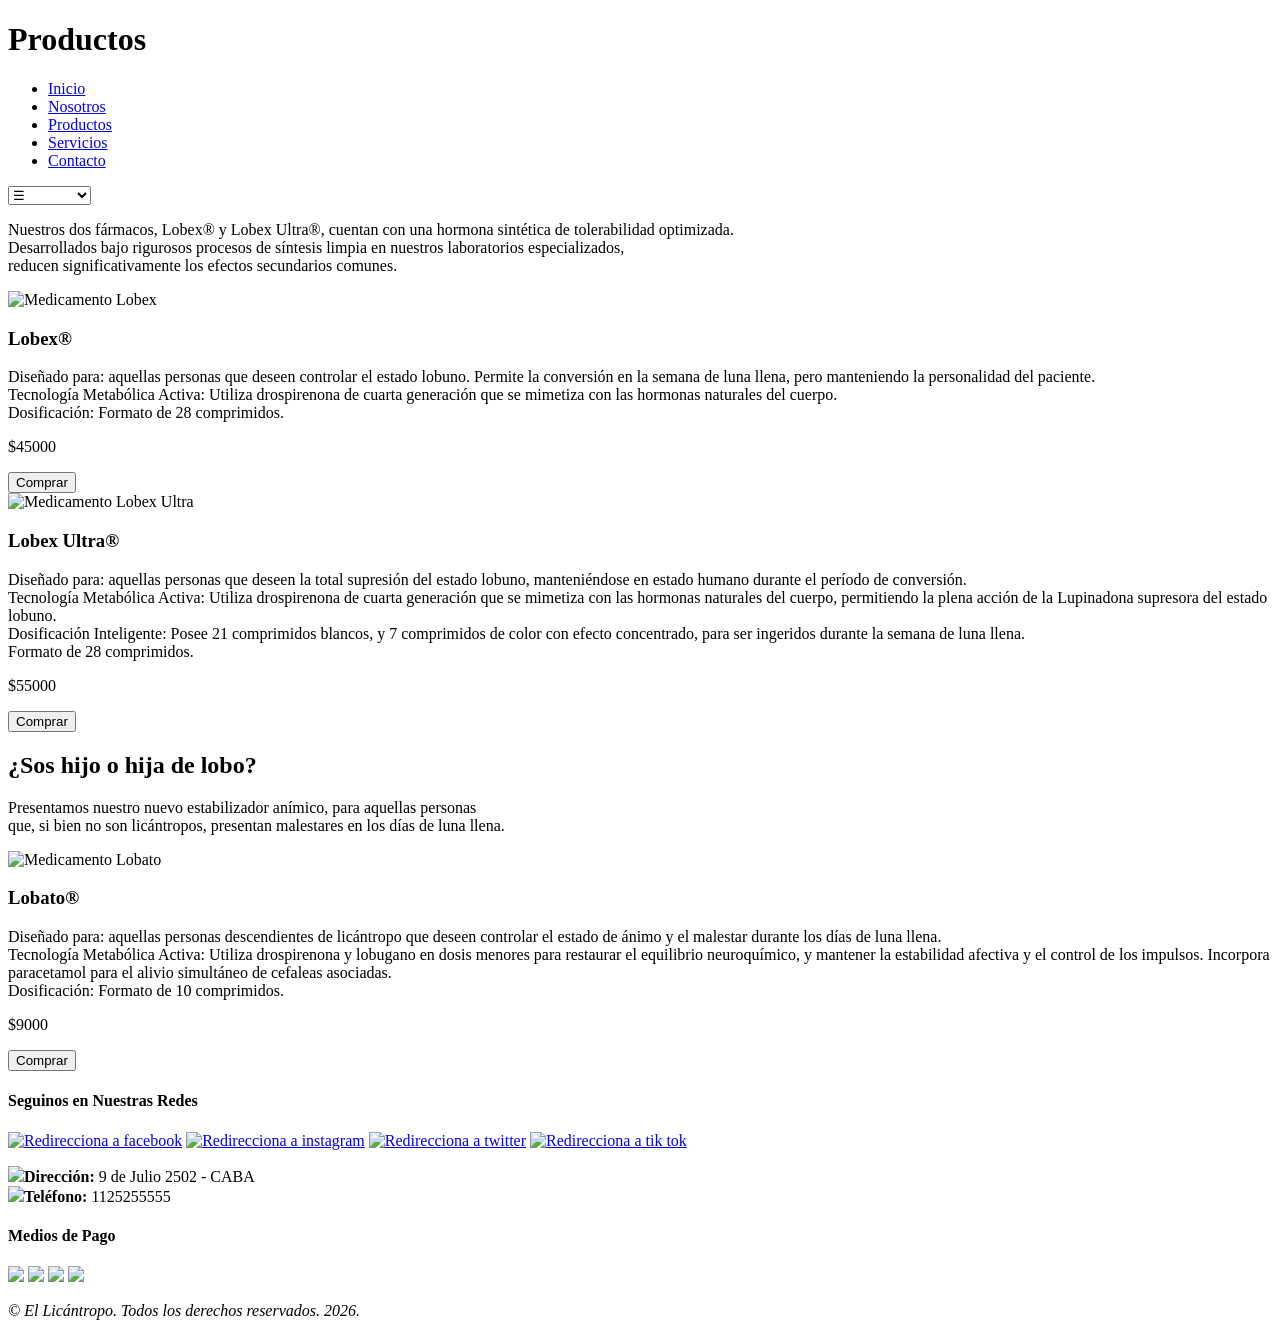
==== pages/productos.html @ f5af54b4 "Más correciones de acentos." ====
<!DOCTYPE html>
<html lang="en">
<head>
<meta charset="UTF-8">
<meta name="viewport" content="width=device-width, initial-scale=1.0">
<link rel="stylesheet" href="../styles.css">
<link rel="stylesheet" href="../estilos/productos.css">
<title>El Licántropo</title>
</head>

<body>
    <!-------------------------------------------------HEADER Y NAV---------------------------------------------------------->
    <header class="header_secciones">
        <h1>Productos</h1>
    </header>
    <nav>
        <ul class="menu">
            <li><a href="../index.html">Inicio</a></li>
            <li><a href="nosotros.html">Nosotros</a></li>
            <li><a href="productos.html">Productos</a></li>
            <li><a href="servicios.html">Servicios</a></li>
            <li><a href="contacto.html">Contacto</a></li>
        </ul>
    </nav>

    <div class="nav2">
        <select name="menu" onchange="location = this.value;">
            <option value=""> ☰ </option>
            <option value="../index.html">Inicio</option>
            <option value="nosotros.html">Nosotros</option>
            <option value="productos.html">Productos</option>
            <option value="servicios.html">Servicios</option>
            <option value="contacto.html">Contacto</option>
        </select>
    </div>

    <main>
        <!------------------------------------------------------MAIN--------------------------------------------------------------->
        <!-------------------------------Descripción productos------------------------------------------------->
        <section class="descripcion_productos">
            <p>Nuestros dos fármacos, <span class="span1">Lobex®</span> y <span class="span1">Lobex Ultra®</span>, cuentan con una hormona sintética de tolerabilidad optimizada. <br>
            Desarrollados bajo rigurosos procesos de síntesis limpia en nuestros laboratorios especializados,<br>
            reducen significativamente los efectos secundarios comunes.</p> 
        </section>
        

       <!---------------------------------------Productos------------------------------------------------------>
        <section class="productos_grid">
         <!----------------------------------Producto 1--------------------------------------->
            
            <img src="../imagenes/Lobex.png" alt="Medicamento Lobex" class="lobex">
            <div class="caja_producto">
                <h3>Lobex®</h3>

                <p><span class="span2">Diseñado para:</span> aquellas personas que deseen controlar el estado lobuno.
                    Permite la conversión en la semana de
                    luna llena, pero manteniendo la personalidad del paciente.
                    <br><span class="span2">Tecnología Metabólica Activa:</span> Utiliza drospirenona de cuarta generación que 
                    se mimetiza con las hormonas naturales del cuerpo.
                    <br><span class="span2">Dosificación:</span> Formato de 28 comprimidos.</p>
                <p class="span1"> $45000</p>
                <button type="button" class="boton">Comprar</button>
            </div>
        


          <!--------------------------------Producto 2---------------------------------------->
            
            <img src="../imagenes/Lobex Ultra.png" alt="Medicamento Lobex Ultra" class="lobex_ultra">

            <div class="caja_producto">
                <h3>Lobex Ultra®</h3>

                <p><span class="span2">Diseñado para:</span> aquellas personas que deseen la total supresión del estado lobuno,
                    manteniéndose en estado humano durante el período de conversión.
                    <br><span class="span2">Tecnología Metabólica Activa:</span> Utiliza drospirenona de cuarta generación que 
                    se mimetiza con las hormonas naturales del cuerpo, permitiendo la plena acción de la Lupinadona
                    supresora del estado lobuno.
                    <br><span class="span2">Dosificación Inteligente:</span> Posee 21 comprimidos blancos, y 7 comprimidos de color con efecto concentrado, para ser ingeridos durante la semana de luna llena.
                    <br>Formato de 28 comprimidos.</p>
                <p class="span1"> $55000</p>
                <button type="button" class="boton">Comprar</button>
            </div>
        
        </section>

         <!--------------------------------------- Descripción Producto 3------------------------------------------>
        <section class="descripcion_productos">   
                 
            <h2>¿Sos hijo o hija de lobo?</h2>
            <p>Presentamos nuestro nuevo estabilizador anímico, para aquellas personas<br>
            que, si bien no son licántropos, presentan malestares en los días de luna llena.</p>   
        </section>

        <!--------------------------------------Producto 3-------------------------------------------->
        <section class="lobato_grid">
        
            <img src="../imagenes/Lobato.png" alt="Medicamento Lobato" class="lobato">

            <div class="caja_producto">
                <h3>Lobato®</h3>

                <p><span class="span2">Diseñado para:</span> aquellas personas descendientes de licántropo que deseen
                    controlar el estado de ánimo y el malestar durante los días de luna llena.
                    <br><span class="span2">Tecnología Metabólica Activa:</span> Utiliza drospirenona y lobugano en dosis menores 
                    para restaurar el equilibrio neuroquímico, y mantener la estabilidad afectiva y el
                    control de los impulsos. Incorpora paracetamol para el alivio simultáneo de cefaleas asociadas.
                    <br><span class="span2">Dosificación:</span> Formato de 10 comprimidos. </p>
                    <p class="span1"> $9000</p>
                <button type="button" class="boton">Comprar</button>
            </div>
        
        </section>

    </main>

    <!-------------------------------------------------FOOTER--------------------------------------------------------------->
    <footer>
        <div class="footer_caja">
            <div>
                <h4>Seguinos en Nuestras Redes</h4>
                <a href="https://www.facebook.com/?locale=es_LA" target="_blank"><img src="../iconos/facebook.png" alt="Redirecciona a facebook" width="50" height="50"></a>
                <a href="https://www.instagram.com/" target="_blank"><img src="../iconos/instagram.png" alt="Redirecciona a instagram" width="50" height="50"></a>
                <a href="https://x.com/?lang=es" target="_blank"><img src="../iconos/twitter.png" alt="Redirecciona a twitter" width="50" height="50"></a>
                <a href="https://www.tiktok.com/es/" target="_blank"><img src="../iconos/tik-tok.png" alt="Redirecciona a tik tok" width="50" height="50"></a>
            </div>

            <div>
                <p><img src="../iconos/ubicacion2.png" class="ubicacion"><strong class="direccion">Dirección:</strong> 9 de Julio 2502 - CABA <br>
                <img src="../iconos/whatsapp2.png" class="whatsapp"><strong>Teléfono:</strong> 1125255555</p>
            </div>  
            
            <div>
                <h4>Medios de Pago</h4>
                <img src="../iconos/visa.png" class="visa">
                <img src="../iconos/mastercard.png" class="mastercard">
                <img src="../iconos/mercadopago2.png" class="mercadopago">
                <img src="../iconos/rapipago facil.jpeg" class="rapipago">
            </div>

            <div class="derechos">
                <p><em>© El Licántropo. Todos los derechos reservados. 2026.</em></p>
            </div>
        </div>
        
    </footer>
</body>
</html>
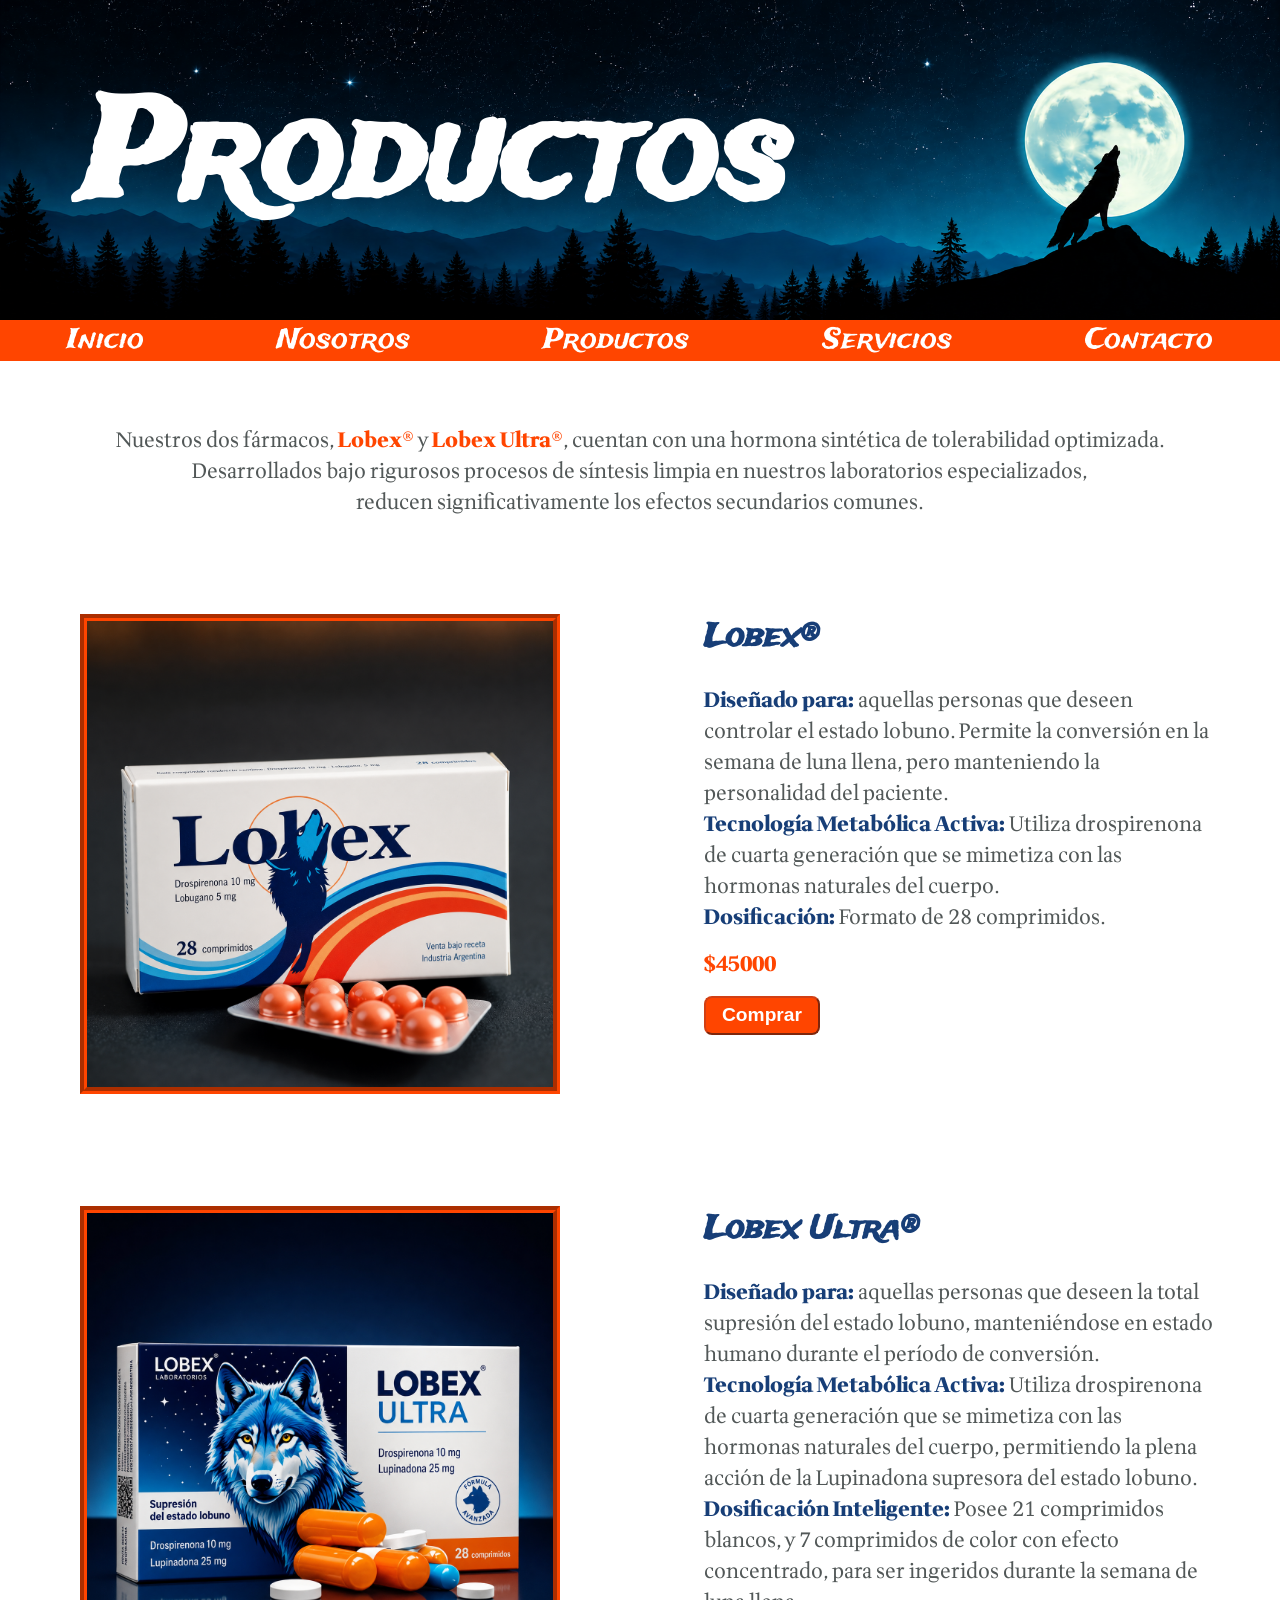
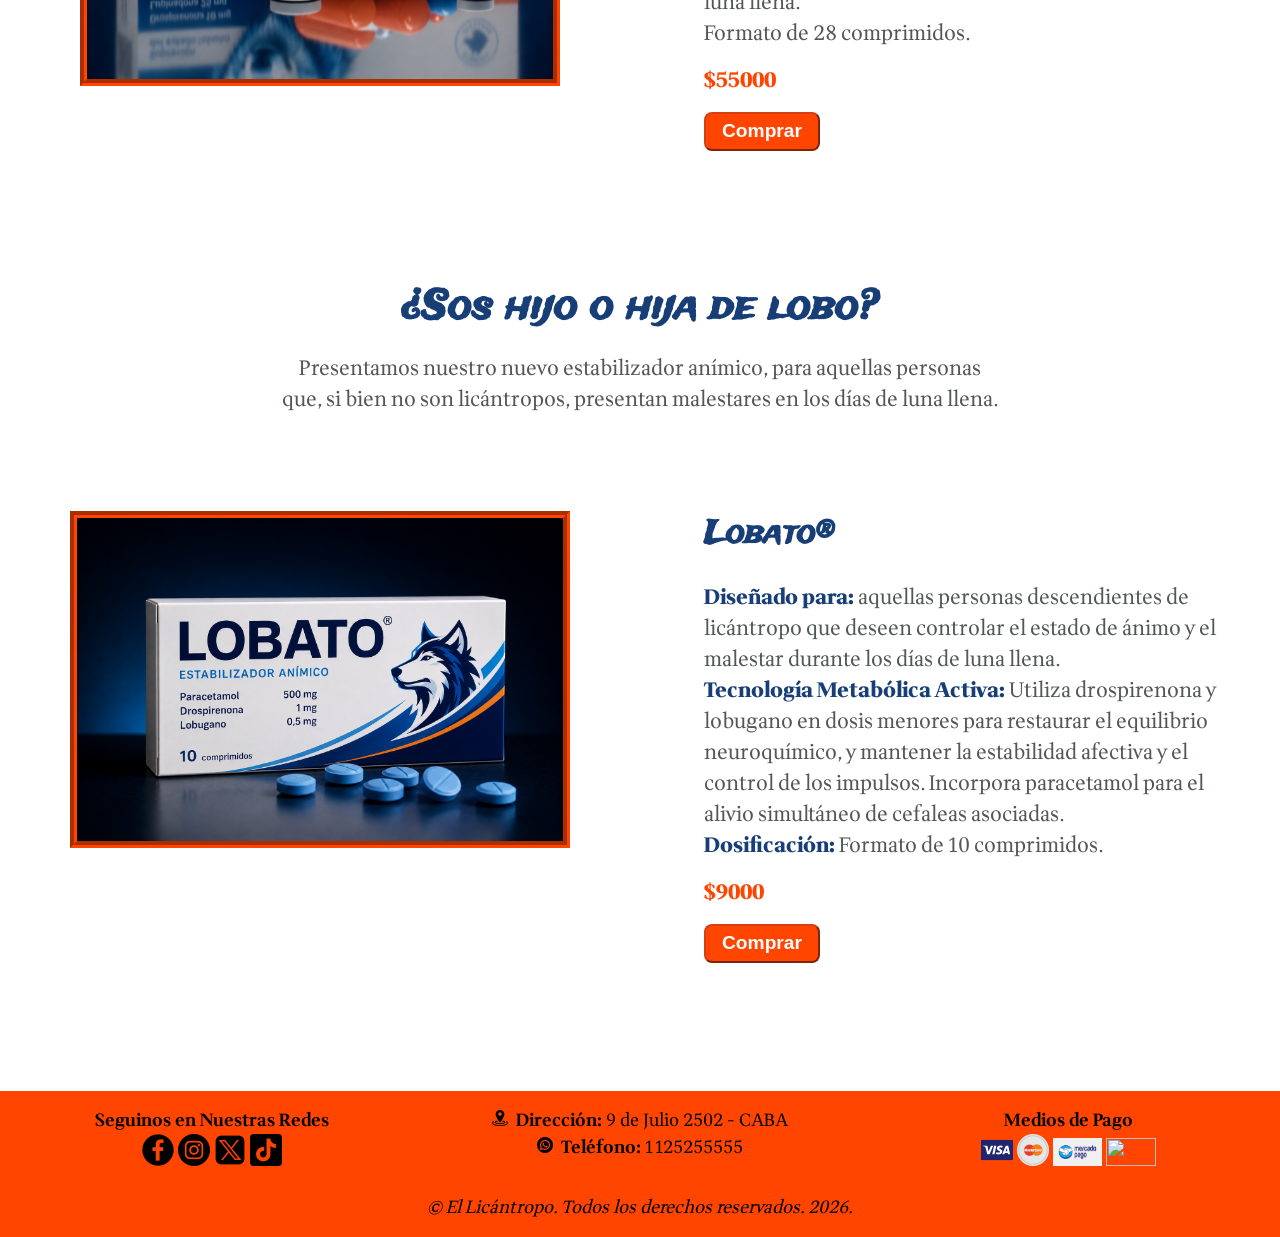
==== commit 89b882da: "Conflicto README resuelto." ====
--- a/pages/productos.html
+++ b/pages/productos.html
@@ -135,7 +135,7 @@
                 <img src="../iconos/visa.png" class="visa">
                 <img src="../iconos/mastercard.png" class="mastercard">
                 <img src="../iconos/mercadopago2.png" class="mercadopago">
-                <img src="../iconos/rapipago facil.jpeg" class="rapipago">
+                <img src="../iconos/rapipago fácil.jpeg" class="rapipago">
             </div>
 
             <div class="derechos">
--- a/styles.css
+++ b/styles.css
@@ -0,0 +1,401 @@
+@font-face {
+    font-family: 'Trade_Winds';
+    src: url('./fuentes/Trade_Witt/Trade_Winds/TradeWinds-Regular.ttf');
+}
+
+@font-face {
+    font-family: 'Wittgenstein';
+    src: url('./fuentes/Trade_Witt/Wittgenstein/Wittgenstein-VariableFont_wght.ttf');
+}
+
+* {
+    margin: 0;
+    padding: 0;
+    box-sizing: border-box;
+}
+
+/*-----------------------------------Barra de Navegación--------------------------------------*/
+nav {
+    font-family: 'Trade_Winds', sans-serif;
+    background-color: orangered;
+    width: 100%;
+    position: sticky;
+    top: 0;
+    z-index: 1000;
+}
+
+.menu{
+    list-style: none;
+    display: flex;
+    align-items: flex-start;
+    justify-content: space-around;
+}
+
+
+a {
+    text-decoration: none;
+    color: white;
+    font-size: 1.75rem;
+}
+
+select {
+    display: none;
+}
+
+
+/*---------------Barra de Navegación Media Queries-------------*/
+
+@media (max-width: 1024px) {
+    a {
+        font-size: 1.6rem;
+    }
+}
+
+
+@media (max-width: 768px) {
+    a {
+        font-size: 1.4rem;
+    }
+}
+
+@media (max-width: 600px) {
+
+    nav {
+        display: none;    
+    }
+
+    select {
+        display: block;
+        background-color: orangered;
+        width: 28%;
+        position: sticky;
+        top: 0;
+        z-index: 1000;
+        color: white;
+        font-weight: bold;
+        font-size: 1.2rem;
+        text-align: center;
+    }
+
+    .nav2 {
+        background-color: orangered;
+    }
+
+}
+
+
+
+/*----------------------------------Header-----------------------------------------------*/
+
+.header_secciones {
+    font-family: 'Trade_Winds', sans-serif;
+    color: white;
+    font-size: 6rem;
+    margin: 0;
+    padding-left: 5rem;
+    background-image: url('./imagenes/Portada secciones.png');
+    background-repeat: no-repeat;
+    background-position: center;
+    background-size: cover;
+    height: 20rem;
+}
+
+
+
+/*------------------Header Media Queries-----------------------*/
+
+
+@media (max-width: 1600px) {
+    .header_secciones {
+        font-size: 5.4vw;
+        display: flex;
+        align-items: center;
+    }
+}
+
+
+@media (max-width: 1024px) {
+    .header_secciones {
+        height: 18rem;
+        padding-left: 2.7rem;
+    }
+}
+
+
+@media (max-width: 768px) {
+    .header_secciones {
+        font-size: 2.3rem;
+        display: flex;
+        align-items: center;
+        height: 12rem;
+        padding-left: 2.5rem;
+    }
+}
+
+@media (max-width: 600px) {
+    .header_secciones {
+        font-size: 1.8rem;
+        height: 10rem;
+        padding-left: 2rem;
+    }
+}
+
+@media (max-width: 480px) {
+    .header_secciones {
+        font-size: 1.6rem;
+        height: 8rem;
+        padding-left: 1.8rem;
+    }
+}
+
+@media (max-width: 360px) {
+    .header_secciones {
+        padding-left: 1.1rem;
+    }
+}
+
+/*-------------------------------------------Texto--------------------------------------------*/
+
+main p {
+    font-family: 'Wittgenstein', sans-serif;
+    color: rgb(82, 88, 88);
+    font-size: 1.4rem;
+}
+
+
+h1, h2, h3 {
+    font-family: 'Trade_Winds', sans-serif;
+}
+
+h2, h3 {
+    color: rgb(23, 62, 119);
+}
+
+h3 {
+    font-size: 2rem;
+}
+
+/*--------------------------Texto Media Queries------------------------*/
+
+@media (max-width: 1600px) {
+    main p {
+        font-size: 1.3rem;
+    }
+}
+
+@media (max-width: 1024px) {
+    main p {
+        font-size: 1.2rem;
+    }
+
+    h3 {
+        font-size: 1.9rem;
+    }
+
+}
+
+@media (max-width: 768px) {
+    main p {
+        font-size: 1.1rem;
+    }
+    h3 {
+        font-size: 1.7rem;
+    }
+}
+
+@media (max-width: 600px) {
+    main p {
+        font-size: 1.02rem;
+    }
+    h3 {
+        font-size: 1.5rem;
+    }
+}
+
+@media (max-width: 480px) {
+    main p {
+        font-size: 1.016rem;
+    }
+    h3 {
+        font-size: 1.4rem;
+    }
+}
+
+@media (max-width: 360px) {
+    h3 {
+        font-size: 1.3rem;
+    }
+}
+
+
+/*-------------------------------------------Footer--------------------------------------------*/
+
+footer {
+    background-color: orangered;
+    font-family: 'Wittgenstein', sans-serif;
+    font-size: 1.1rem;
+    text-align: center;
+    padding-top: 1rem;
+    padding-bottom: 1rem;
+}
+
+
+.footer_caja {
+    display: grid;
+    grid-template-columns: 1fr 1fr 1fr;
+    gap: 5px;
+}
+
+
+.derechos {
+    grid-column: 1 /4;
+   margin-top: 0.7rem;
+}
+
+
+
+footer img {
+    width: 2rem;
+    height: auto;
+}
+
+
+.mercadopago, .rapipago {
+    width: 3.1rem;
+    height: 1.7rem;
+}
+
+
+.ubicacion, .whatsapp {
+    width: 1.5rem;
+    height: auto;
+    padding-right: 0.5rem;
+}
+
+
+
+/*--------------------Footer Media Queries---------------*/
+
+@media (max-width: 1200px) {
+    footer {
+        font-size: 1rem;
+    }
+
+    footer img {
+        width: 1.9rem;
+        height: auto;
+    }
+
+    .mercadopago, .rapipago {
+        width: 2.8rem;
+        height: 1.5rem;
+    }
+
+}
+
+@media (max-width: 920px) {
+    footer {
+        font-size: 0.9rem;
+    }
+
+    footer img {
+        width: 1.7rem;
+        height: auto;
+    }
+
+    .mercadopago, .rapipago {
+        width: 2.6rem;
+        height: 1.3rem;
+    }
+
+    .ubicacion, .whatsapp {
+        width: 1.4rem;
+        height: auto;
+        padding-right: 0.4rem;
+    }
+
+
+}
+
+@media (max-width: 768px) {
+    footer {
+        font-size: 0.88rem;
+    }
+
+    footer img {
+        width: 1.5rem;
+        height: auto;
+    }
+
+    .mercadopago, .rapipago {
+        width: 2.2rem;
+        height: 1.1rem;
+    }
+
+    .ubicacion, .whatsapp {
+        width: 1.2rem;
+        height: auto;
+        padding-right: 0.3rem;
+    }
+}
+
+@media (max-width: 600px) {
+    footer {
+        font-size: 0.87rem;
+    }
+
+    footer img {
+        width: 1.4rem;
+        height: auto;
+    }
+
+    .mercadopago, .rapipago {
+        width: 2.1rem;
+        height: 1rem;
+    }
+
+    .ubicacion, .whatsapp {
+        width: 1.1rem;
+        height: auto;
+        padding-right: 0.2rem;
+    }
+
+}
+
+
+/*---------------------------------------------Botones---------------------------------*/
+
+.boton {
+    color: white;
+    font-weight: bold;
+    font-size: 1.2rem;
+    background-color: orangered;
+    border-radius: 0.5rem;
+    border-color: rgb(210, 64, 20);
+    cursor: pointer;
+    padding: 0.4rem 1rem;
+    margin-top: 1rem;
+}
+
+/*------------------Botón Media Queries----------------------------*/
+
+@media (max-width: 1024px) {
+    .boton {
+        font-size: 1.15rem;
+    }
+
+}
+
+@media (max-width: 768px) {
+    .boton {
+        font-size: 1.05rem;
+    }
+}
+
+@media (max-width: 600px) {
+    .boton {
+        font-size: 0.95rem;
+        padding: 0.3rem 0.9rem;
+    }
+    
+}
--- a/estilos/productos.css
+++ b/estilos/productos.css
@@ -0,0 +1,201 @@
+/*-----------------------Descripción de productos-------------------------*/
+
+.descripcion_productos {
+    width: 100%;
+    height: auto;
+    margin-top: 4rem;
+    margin-bottom: 6rem;
+    text-align: center;
+}
+
+.span1 {
+    color: orangered;
+    font-weight: 1000;
+    margin-top: 1rem;
+}
+
+h3 {
+    margin-bottom: 3rem;
+}
+
+h2 {
+    font-size: 3rem;
+    margin-bottom: 1rem;
+}
+
+
+.span2 {
+    color: rgb(23, 62, 119);
+    font-weight: 1000;
+}
+
+
+
+/*-----------------------------Productos--------------------------------*/
+
+
+.productos_grid {
+    display: grid;
+    grid-template-columns: 1fr 1fr;
+    grid-template-rows: auto auto;
+    gap: 7rem 1rem;
+    align-items: center;
+    justify-items: center;
+    margin-bottom: 8rem;
+}
+
+.lobato_grid {
+    display: grid;
+    grid-template-columns: 1fr 1fr;
+    grid-template-rows: auto;
+    gap: 1rem;
+    align-items: center;
+    justify-items: center;
+    margin-bottom: 8rem;
+}
+
+.caja_producto {
+    width: 85%;
+}
+
+
+.lobex, .lobex_ultra, .lobato {
+    width: 62%;
+    height: auto;
+    border: 7px groove orangered;
+}
+
+
+/*----------------Productos Media Queries-----------------*/
+
+@media (max-width: 1600px) {
+    .descripcion_productos {
+        width: 90%;
+        height: auto;
+        margin-inline: auto;
+    }
+    
+    .productos_grid {
+        display: grid;
+        align-items: start;
+        gap: 7rem 0;
+    }
+
+    .caja_producto {
+        width: 80%;
+    }
+
+    .lobato_grid {
+        align-items: start;
+        gap: 0;
+    }
+
+    .lobato {
+        width: 67%;
+    }
+
+    h2 {
+        font-size: 2.5rem;
+    }
+}
+
+@media (max-width: 1390px) {
+
+    h3 {
+        margin-bottom: 1.5rem;
+    }
+
+    .lobex, .lobex_ultra {
+        width: 75%;
+    }
+
+    .lobato {
+        width: 78%;
+    }
+
+}
+
+@media (max-width: 1024px) {
+
+    .lobex, .lobex_ultra {
+        width: 80%;
+    }
+
+    .lobato {
+        width: 82%;
+    }
+
+    h2 {
+        font-size: 2.2rem;
+    }
+
+}
+
+@media (max-width: 768px) {
+    .descripcion_productos {
+        width: 80%;
+        height: auto;
+        margin-inline: auto;
+    }
+    
+    .productos_grid {
+        display: flex;
+        flex-direction: column;
+        align-items: center;
+        gap: 3rem;   
+        margin-bottom: 4rem; 
+    }
+
+    .caja_producto {
+        width: 70%;
+        margin-bottom: 4rem;
+        margin-inline: auto;
+        text-align: justify;
+    }
+
+    .span1 {
+        text-align: center;
+        margin-top: 2rem;
+    }
+
+    .boton {
+        display: block;
+        margin-inline: auto;
+    }
+
+    .lobex, .lobex_ultra {
+        width: 70%;
+    }
+
+     .lobato_grid {
+        display: flex;
+        flex-direction: column;
+        align-items: center;
+        margin-bottom: 3rem;
+    }
+
+    .lobato {
+        width: 74%;
+        margin-bottom: 3rem;
+    }
+
+    h2 {
+        font-size: 2.1rem;
+    }
+
+    h3 {
+        text-align: center;
+    }
+}
+
+@media (max-width: 600px) {
+    h2 {
+        font-size: 1.8rem;
+    }
+}
+
+@media (max-width: 420px) {
+    h2 {
+        font-size: 1.6rem;
+    }
+}
